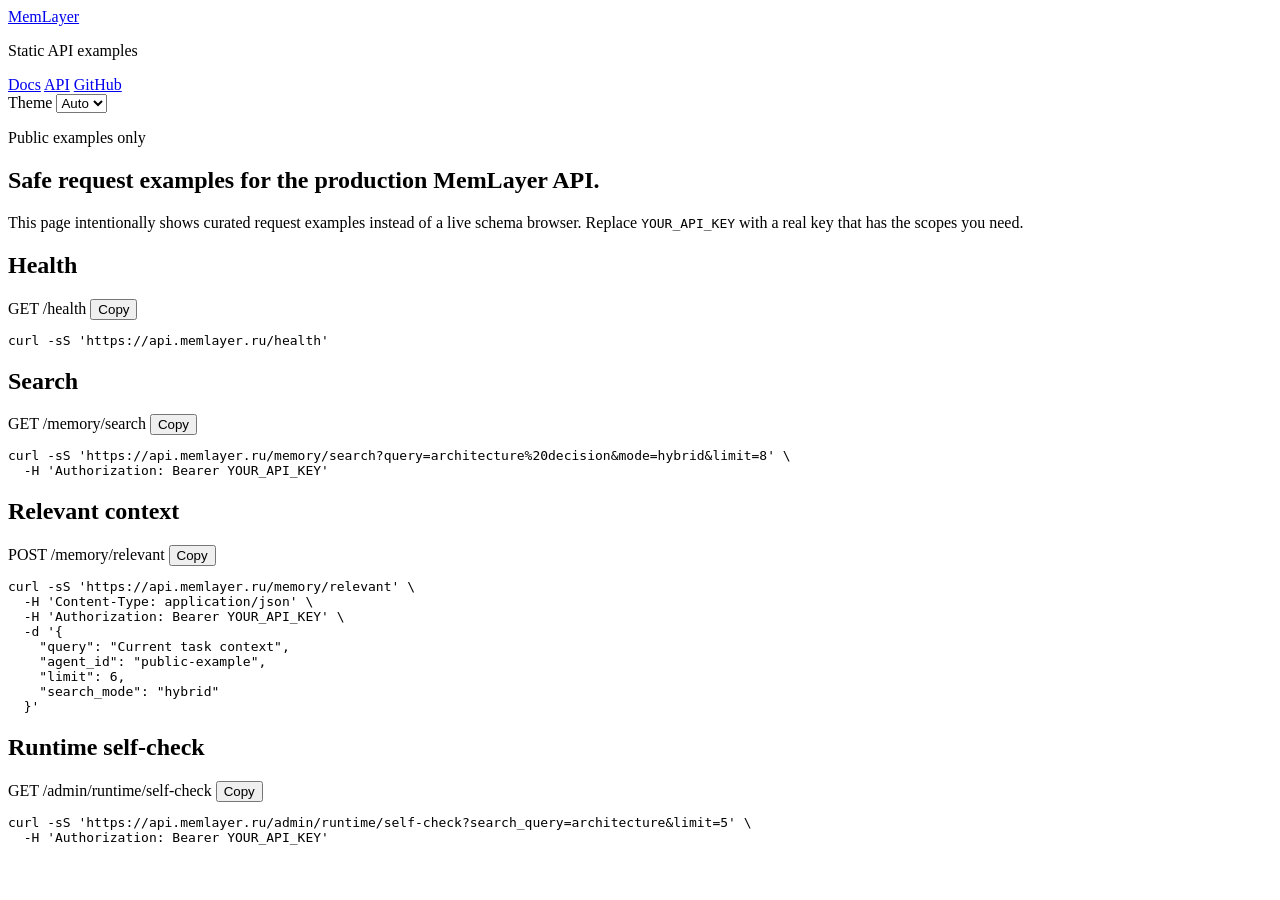
==== deploy/msk/site/api/index.html @ d1dbe510 "Add MemLayer public site" ====
<!DOCTYPE html>
<html lang="ru">
  <head>
    <meta charset="UTF-8" />
    <meta name="viewport" content="width=device-width, initial-scale=1.0" />
    <title>MemLayer API Examples</title>
    <meta
      name="description"
      content="Static API examples for MemLayer: health, search, relevant context and runtime self-check."
    />
    <link rel="stylesheet" href="/styles.css" />
    <script defer src="/site.js"></script>
  </head>
  <body data-theme="auto">
    <header class="site-header">
      <div class="brand-block">
        <a class="brand" href="https://memlayer.ru/">MemLayer</a>
        <p class="brand-subtitle">Static API examples</p>
      </div>
      <nav class="top-nav">
        <a href="https://memlayer.ru/">Docs</a>
        <a href="https://memlayer.ru/api">API</a>
        <a href="https://github.com/justadm/memory-bank" target="_blank" rel="noreferrer">GitHub</a>
      </nav>
      <label class="theme-control" for="theme-toggle">
        <span>Theme</span>
        <select id="theme-toggle" aria-label="Theme mode">
          <option value="auto">Auto</option>
          <option value="light">Light</option>
          <option value="dark">Dark</option>
        </select>
      </label>
    </header>

    <main class="page">
      <section class="hero compact">
        <p class="eyebrow">Public examples only</p>
        <h1>Safe request examples for the production MemLayer API.</h1>
        <p class="hero-copy">
          This page intentionally shows curated request examples instead of a live schema browser. Replace
          <code>YOUR_API_KEY</code> with a real key that has the scopes you need.
        </p>
      </section>

      <section class="content-section">
        <h2>Health</h2>
        <div class="code-shell">
          <div class="code-shell-header">
            <span>GET /health</span>
            <button class="copy-button" type="button" data-copy-target="api-health">Copy</button>
          </div>
          <pre><code id="api-health">curl -sS 'https://api.memlayer.ru/health'</code></pre>
        </div>
      </section>

      <section class="content-section">
        <h2>Search</h2>
        <div class="code-shell">
          <div class="code-shell-header">
            <span>GET /memory/search</span>
            <button class="copy-button" type="button" data-copy-target="api-search">Copy</button>
          </div>
          <pre><code id="api-search">curl -sS 'https://api.memlayer.ru/memory/search?query=architecture%20decision&amp;mode=hybrid&amp;limit=8' \
  -H 'Authorization: Bearer YOUR_API_KEY'</code></pre>
        </div>
      </section>

      <section class="content-section">
        <h2>Relevant context</h2>
        <div class="code-shell">
          <div class="code-shell-header">
            <span>POST /memory/relevant</span>
            <button class="copy-button" type="button" data-copy-target="api-relevant">Copy</button>
          </div>
          <pre><code id="api-relevant">curl -sS 'https://api.memlayer.ru/memory/relevant' \
  -H 'Content-Type: application/json' \
  -H 'Authorization: Bearer YOUR_API_KEY' \
  -d '{
    "query": "Current task context",
    "agent_id": "public-example",
    "limit": 6,
    "search_mode": "hybrid"
  }'</code></pre>
        </div>
      </section>

      <section class="content-section">
        <h2>Runtime self-check</h2>
        <div class="code-shell">
          <div class="code-shell-header">
            <span>GET /admin/runtime/self-check</span>
            <button class="copy-button" type="button" data-copy-target="api-self-check">Copy</button>
          </div>
          <pre><code id="api-self-check">curl -sS 'https://api.memlayer.ru/admin/runtime/self-check?search_query=architecture&amp;limit=5' \
  -H 'Authorization: Bearer YOUR_API_KEY'</code></pre>
        </div>
      </section>
    </main>
  </body>
  </html>
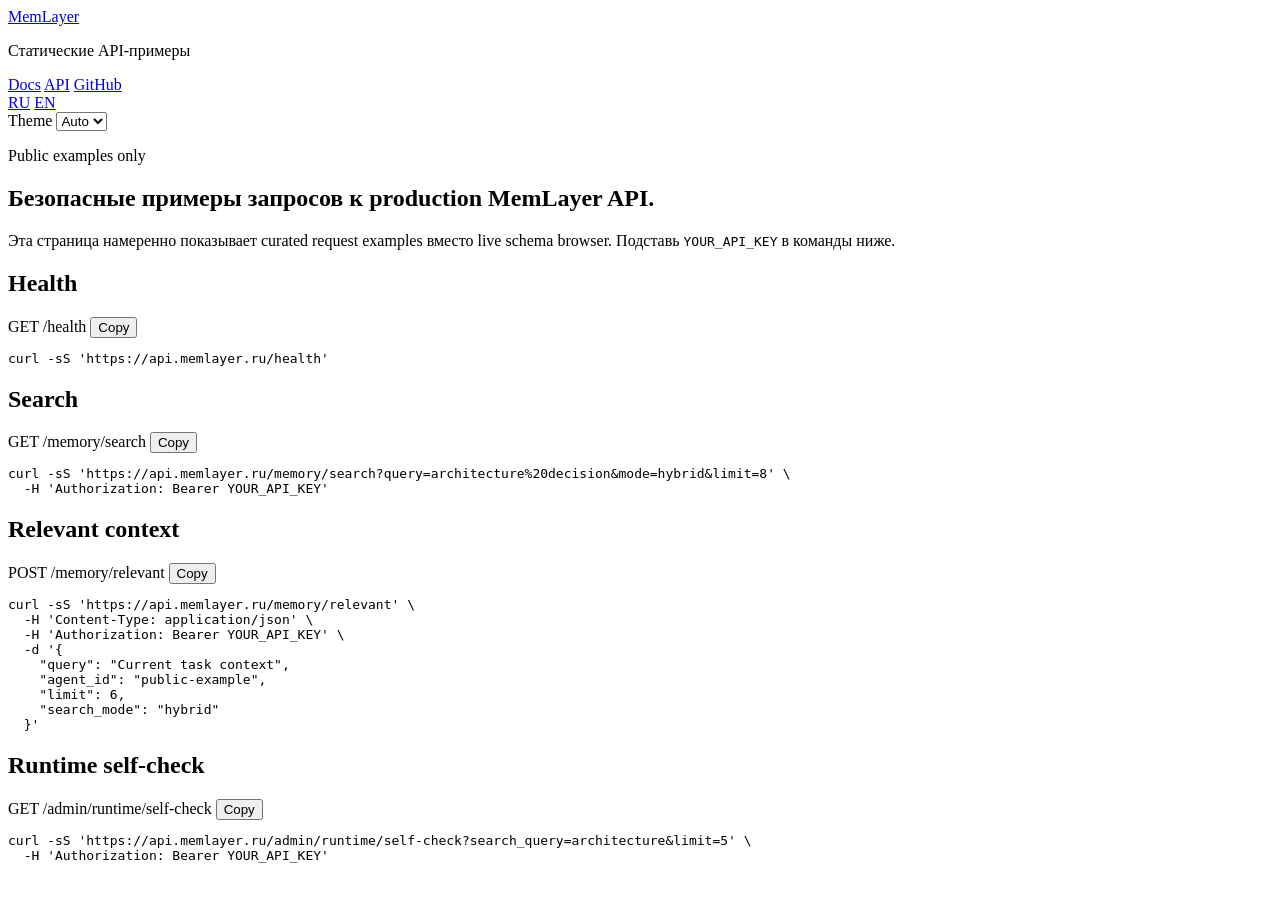
==== commit b9094caf: "Share admin favicon with public site" ====
--- a/deploy/msk/site/api/index.html
+++ b/deploy/msk/site/api/index.html
@@ -6,8 +6,9 @@
     <title>MemLayer API Examples</title>
     <meta
       name="description"
-      content="Static API examples for MemLayer: health, search, relevant context and runtime self-check."
+      content="Статические примеры вызовов MemLayer API: health, search, relevant context и runtime self-check."
     />
+    <link rel="icon" href="/favicon.svg" type="image/svg+xml" />
     <link rel="stylesheet" href="/styles.css" />
     <script defer src="/site.js"></script>
   </head>
@@ -15,30 +16,36 @@
     <header class="site-header">
       <div class="brand-block">
         <a class="brand" href="https://memlayer.ru/">MemLayer</a>
-        <p class="brand-subtitle">Static API examples</p>
+        <p class="brand-subtitle">Статические API-примеры</p>
       </div>
-      <nav class="top-nav">
-        <a href="https://memlayer.ru/">Docs</a>
-        <a href="https://memlayer.ru/api">API</a>
-        <a href="https://github.com/justadm/memory-bank" target="_blank" rel="noreferrer">GitHub</a>
-      </nav>
-      <label class="theme-control" for="theme-toggle">
-        <span>Theme</span>
-        <select id="theme-toggle" aria-label="Theme mode">
-          <option value="auto">Auto</option>
-          <option value="light">Light</option>
-          <option value="dark">Dark</option>
-        </select>
-      </label>
+      <div class="header-controls">
+        <nav class="top-nav">
+          <a href="https://memlayer.ru/">Docs</a>
+          <a href="https://memlayer.ru/api/">API</a>
+          <a href="https://github.com/justadm/memory-bank" target="_blank" rel="noreferrer">GitHub</a>
+        </nav>
+        <div class="lang-switch" aria-label="Language switch">
+          <a class="active" href="https://memlayer.ru/api/">RU</a>
+          <a href="https://memlayer.ru/en/api/">EN</a>
+        </div>
+        <label class="theme-control" for="theme-toggle">
+          <span>Theme</span>
+          <select id="theme-toggle" aria-label="Theme mode">
+            <option value="auto">Auto</option>
+            <option value="light">Light</option>
+            <option value="dark">Dark</option>
+          </select>
+        </label>
+      </div>
     </header>
 
     <main class="page">
       <section class="hero compact">
         <p class="eyebrow">Public examples only</p>
-        <h1>Safe request examples for the production MemLayer API.</h1>
+        <h1>Безопасные примеры запросов к production MemLayer API.</h1>
         <p class="hero-copy">
-          This page intentionally shows curated request examples instead of a live schema browser. Replace
-          <code>YOUR_API_KEY</code> with a real key that has the scopes you need.
+          Эта страница намеренно показывает curated request examples вместо live schema browser. Подставь
+          <code>YOUR_API_KEY</code> в команды ниже.
         </p>
       </section>
 
@@ -97,4 +104,4 @@
       </section>
     </main>
   </body>
-  </html>
+</html>
